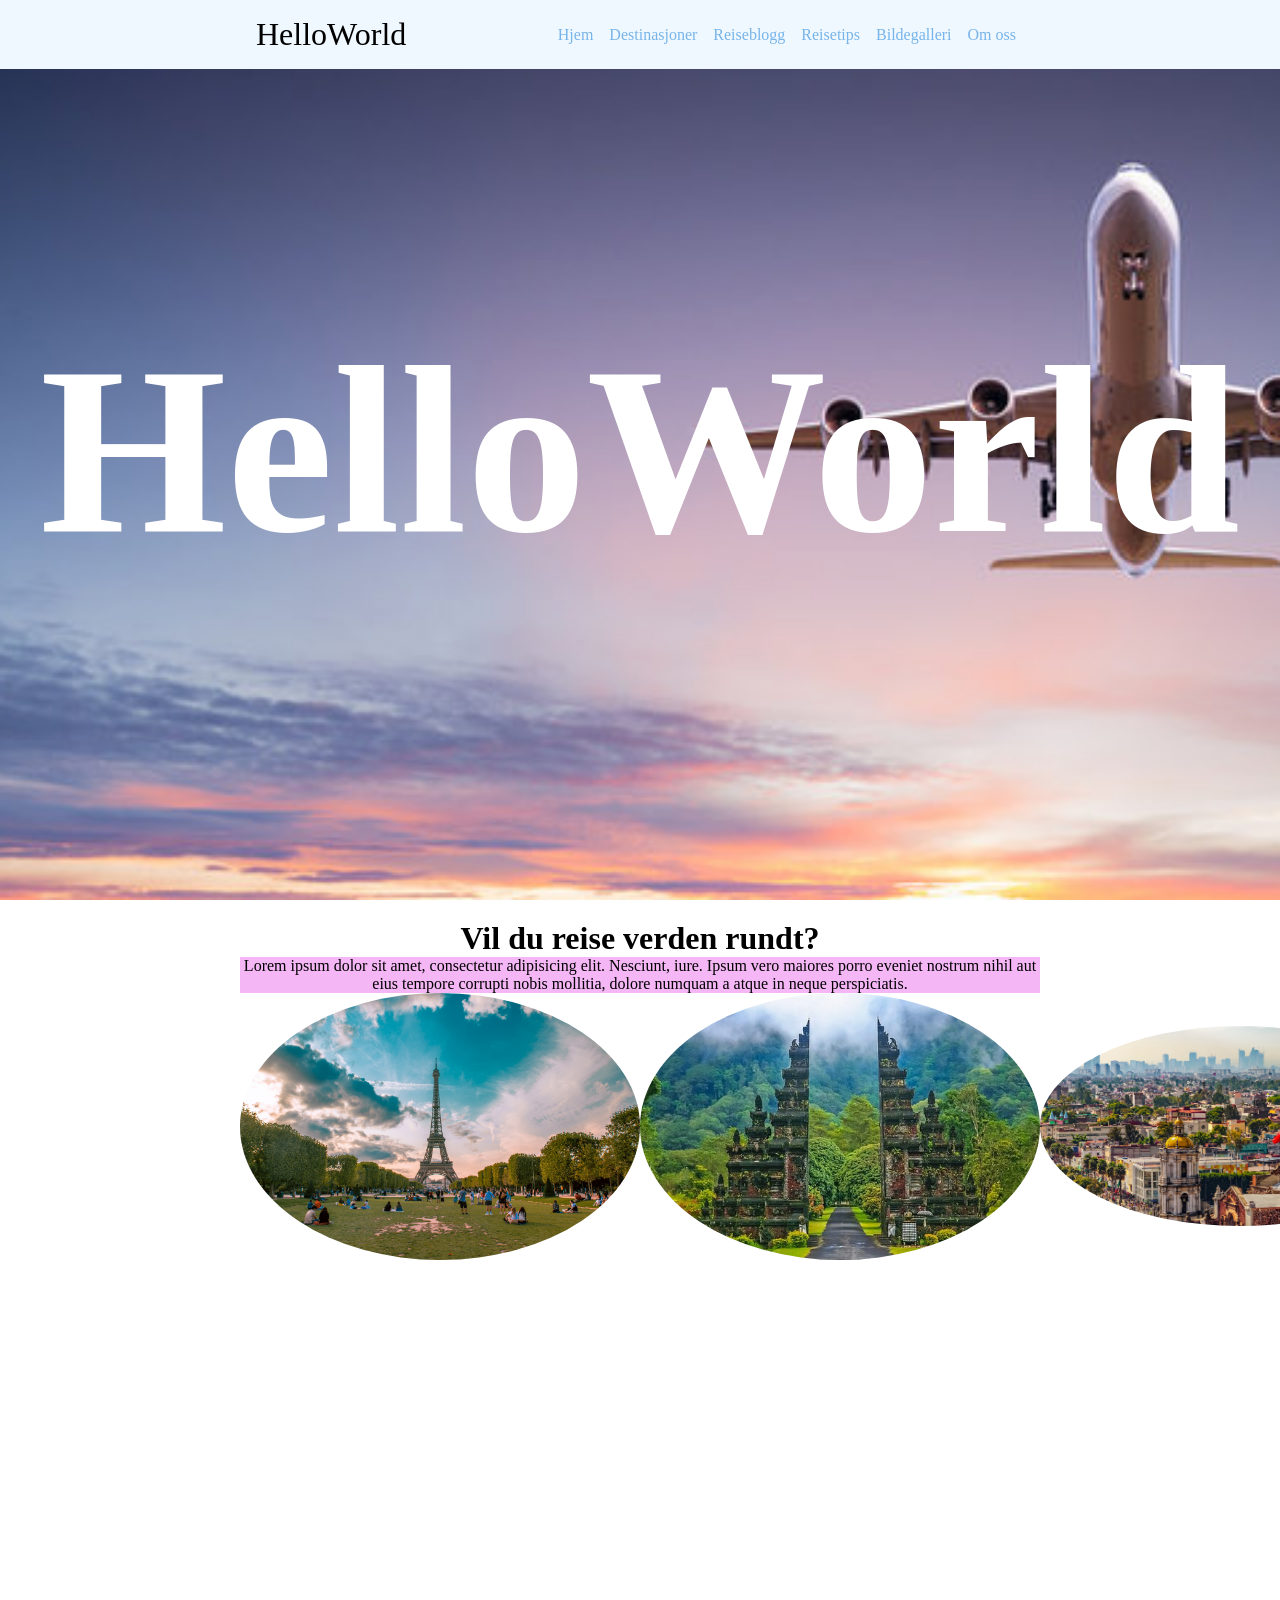
==== index.html @ ba800711 "first?" ====
<!DOCTYPE html>
<html lang="en">

<head>
    <meta charset="UTF-8">
    <meta name="viewport" content="width=device-width, initial-scale=1.0">
    <title>Document</title>
    <link rel="preconnect" href="https://fonts.googleapis.com">
    <link rel="preconnect" href="https://fonts.gstatic.com" crossorigin>
    <link href="https://fonts.googleapis.com/css2?family=Cinzel:wght@400..900&display=swap" rel="stylesheet">
    <link rel="stylesheet" href="style.css">
</head>

<body>

    <nav>
        <div class="container">
            <div class="logo">HelloWorld</div>
            <div class="nav-links">
                <ul>
                    <li><a href="#">Hjem</a></li>
                    <li><a href="#">Destinasjoner</a></li>
                    <li><a href="#">Reiseblogg</a></li>
                    <li><a href="#">Reisetips</a></li>
                    <li><a href="#">Bildegalleri</a></li>
                    <li><a href="#">Om oss</a></li>
                </ul>
            </div>
            <i class="fa-solid fa-bars burger"></i>
            <i class="fa-solid fa-x kryss"></i>
        </div>
    </nav>
    <section class="hero">
        <h1>HelloWorld</h1>
    </section>

    <section class="reise">
        <div class="container">
            <h2>Vil du reise verden rundt?</h2>
            <div class="reise-tekst">
                <p>Lorem ipsum dolor sit amet, consectetur adipisicing elit. Nesciunt, iure. Ipsum vero maiores porro eveniet
                    nostrum nihil aut eius tempore corrupti nobis mollitia, dolore numquam a atque in neque perspiciatis.</p>
            </div>
            <div class="reise-bilder">
                <img src="./bilder/frankrike.jpg" alt="">
                <img src="./bilder/indonesia.jpg" alt="">
                <img src="./bilder/mexico.png" alt="">
            </div>
            
        
        </div>
    </section>
    <section>

    </section>

</body>

</html>
---- style.css ----
.cinzel-<uniquifier> {
    font-family: "Cinzel", serif;
    font-optical-sizing: auto;
    font-weight: <weight>;
    font-style: normal;
}





* {
    margin: 0;
    padding: 0;
    box-sizing: border-box;
}

a {
    text-decoration: none;
}

img{
    width: 100%;
    height: auto;
    display: block;
}

.container {
    max-width: min(800px, 90%);
    margin: 0 auto;

}

nav {
    background-color: aliceblue;
    position: fixed;
    top: 0;
    width: 100%;
    z-index: 100; /* Sikrer at navbaren ligger over annet innhold */

}

nav .container {
    display: flex;
    justify-content: space-between;
    align-items: center;
    

}

.nav-links {
    list-style: none;
    /* display: flex; */
    gap: 1rem;
    padding: 1rem;
    /* 1rem = 16px */
}

.nav-links a {
    color: rgb(119, 180, 233);
    font-size: 1rem;
    padding: 0.5rem;
    border-radius: 5px;
    transition: 0.5s;
}

.nav-links ul {
    display: flex;
    list-style: none;
}

.nav-links a:hover {
    color: black;
    background-color: antiquewhite;

}

.logo {

    font-size: 2rem;
    padding: 1rem;
    /*  border-radius: 50%; */
}

.burger,
.kryss {
    display: none;

}

section {
    height: 100vh;

}

.hero {
    background-image: url(./bilder/fly\ som\ flyr.jpg);
    background-size: cover;
    background-position: center;
    background-repeat: no-repeat;
    height: 100vh;

    display: flex;
    justify-content: center;
    align-items: center;
}

.hero h1{
    color: white;
    z-index: 1;
    font-size: 15rem;
}

.reise{
    height: 100vh;
    background-color: white;
}

.reise h2{
    display: flex;
    justify-content: center;
    align-items: center;
    margin-top: 20px;
    font-size: 2rem;
}

.reise-tekst{
    background-color: rgb(244, 182, 244);
    display: flex;
    text-align: center;

}

.reise-bilder img{
    width: 400px;
    border-radius: 50%;
}

.reise-bilder{
    display: flex;
    justify-content: space-between;
    align-items: center;
}
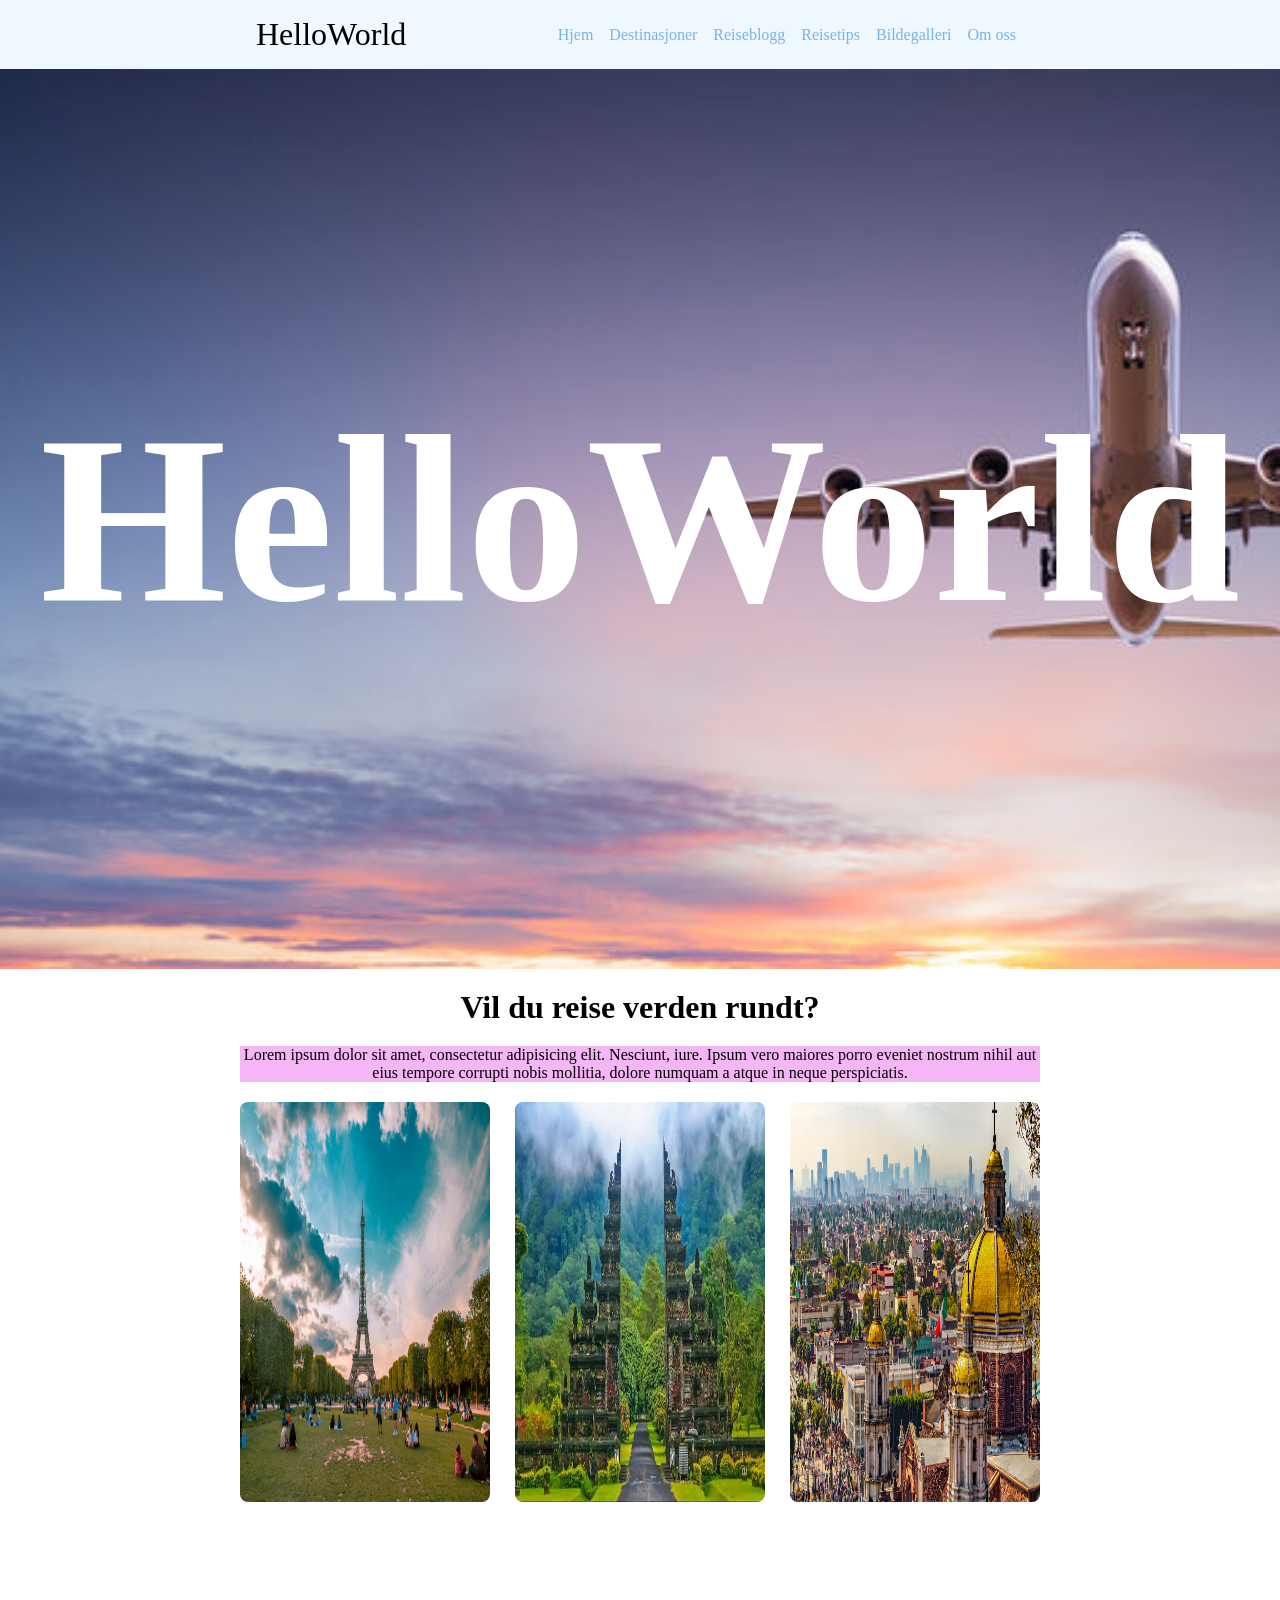
==== commit fa8b770b: "ny" ====
--- a/index.html
+++ b/index.html
@@ -8,7 +8,7 @@
     <link rel="preconnect" href="https://fonts.googleapis.com">
     <link rel="preconnect" href="https://fonts.gstatic.com" crossorigin>
     <link href="https://fonts.googleapis.com/css2?family=Cinzel:wght@400..900&display=swap" rel="stylesheet">
-    <link rel="stylesheet" href="style.css">
+    <link rel="stylesheet" href="index.css">
 </head>
 
 <body>
@@ -22,7 +22,7 @@
                     <li><a href="#">Destinasjoner</a></li>
                     <li><a href="#">Reiseblogg</a></li>
                     <li><a href="#">Reisetips</a></li>
-                    <li><a href="#">Bildegalleri</a></li>
+                    <li><a href="bildegalleri.html">Bildegalleri</a></li>
                     <li><a href="#">Om oss</a></li>
                 </ul>
             </div>
@@ -38,22 +38,51 @@
         <div class="container">
             <h2>Vil du reise verden rundt?</h2>
             <div class="reise-tekst">
-                <p>Lorem ipsum dolor sit amet, consectetur adipisicing elit. Nesciunt, iure. Ipsum vero maiores porro eveniet
-                    nostrum nihil aut eius tempore corrupti nobis mollitia, dolore numquam a atque in neque perspiciatis.</p>
+                <p>Lorem ipsum dolor sit amet, consectetur adipisicing elit. Nesciunt, iure. Ipsum vero maiores porro
+                    eveniet
+                    nostrum nihil aut eius tempore corrupti nobis mollitia, dolore numquam a atque in neque
+                    perspiciatis.</p>
             </div>
             <div class="reise-bilder">
-                <img src="./bilder/frankrike.jpg" alt="">
-                <img src="./bilder/indonesia.jpg" alt="">
-                <img src="./bilder/mexico.png" alt="">
+                <div class="bilde-container">
+                    <img src="./bilder/frankrike.jpg" alt="Frankrike">
+                    <div class="reise-tekst-hover">Frankrike er et land i Vest-Europa som er kjent for sin rike
+                        historie, kultur og vakre natur. Hovedstaden, Paris, blir ofte kalt “kjærlighetens by” og er
+                        berømt for severdigheter som Eiffeltårnet og Louvre. Frankrike er også kjent for god mat, vin og
+                        mote, og mange turister besøker landet hvert år for å oppleve dette.</div>
+                </div>
+                <div class="bilde-container">
+                    <img src="./bilder/indonesia.jpg" alt="Indonesia">
+                    <div class="reise-tekst-hover">Indonesia er verdens største øyland og ligger i Sørøst-Asia. Landet
+                        består av tusenvis av øyer, hvor de mest kjente er Java, Sumatra og Bali. Hovedstaden heter
+                        Jakarta og er en stor og travel by med millioner av innbyggere. Indonesia er kjent for sin vakre
+                        natur med tropiske strender, regnskoger og vulkaner.</div>
+                </div>
+                <div class="bilde-container">
+                    <img src="./bilder/mexico.png" alt="Mexico">
+                    <div class="reise-tekst-hover">Mexico er et land som ligger i Nord-Amerika, sør for USA. Landet er
+                        kjent for sin spennende historie, fargerike kultur og deilige mat. Hovedstaden, Mexico by, er en
+                        av verdens største byer og har mange historiske bygninger og museer. Mexico er også kjent for
+                        matretter som taco, burrito og guacamole, som er populære over hele verden.</div>
+                </div>
+                
+
             </div>
-            
-        
+
+
+
         </div>
     </section>
     <section>
 
     </section>
 
+
+
+    <script>
+
+    </script>
+
 </body>
 
 </html>
--- a/index.css
+++ b/index.css
@@ -0,0 +1,225 @@
+/* .cinzel-<uniquifier> {
+    font-family: "Cinzel", serif;
+    font-optical-sizing: auto;
+    font-weight: <weight>;
+    font-style: normal;
+}
+ */
+
+
+
+
+* {
+    margin: 0;
+    padding: 0;
+    box-sizing: border-box;
+}
+
+a {
+    text-decoration: none;
+}
+
+img {
+    width: 100%;
+    height: auto;
+    display: block;
+}
+
+.container {
+    max-width: min(800px, 90%);
+    margin: 0 auto;
+
+}
+
+nav {
+    background-color: aliceblue;
+    position: sticky;
+    top: 0;
+    width: 100%;
+    z-index: 100;
+    /* Sikrer at navbaren ligger over annet innhold */
+
+}
+
+nav .container {
+    display: flex;
+    justify-content: space-between;
+    align-items: center;
+
+
+}
+
+.nav-links {
+    list-style: none;
+    /* display: flex; */
+    gap: 1rem;
+    padding: 1rem;
+    /* 1rem = 16px */
+}
+
+.nav-links a {
+    color: rgb(119, 180, 233);
+    font-size: 1rem;
+    padding: 0.5rem;
+    border-radius: 5px;
+    transition: 0.5s;
+}
+
+.nav-links ul {
+    display: flex;
+    list-style: none;
+}
+
+.nav-links a:hover {
+    color: black;
+    background-color: antiquewhite;
+
+}
+
+.logo {
+
+    font-size: 2rem;
+    padding: 1rem;
+    /*  border-radius: 50%; */
+}
+
+.burger,
+.kryss {
+    display: none;
+
+}
+
+section {
+    height: 100vh;
+
+}
+
+.hero {
+    background-image: url(./bilder/fly\ som\ flyr.jpg);
+    background-size: cover;
+    background-position: center;
+    background-repeat: no-repeat;
+    height: 100vh;
+
+    display: flex;
+    justify-content: center;
+    align-items: center;
+}
+
+.hero h1 {
+    color: white;
+    z-index: 1;
+    font-size: 15rem;
+}
+
+.reise {
+    height: 100vh;
+    background-color: white;
+}
+
+.reise h2 {
+    display: flex;
+    justify-content: center;
+    align-items: center;
+    margin-top: 20px;
+    font-size: 2rem;
+}
+
+.reise-tekst {
+    background-color: rgb(244, 182, 244);
+    display: flex;
+    text-align: center;
+
+    margin-top: 20px;
+    margin-bottom: 20px;
+
+}
+
+.reise-bilder img {
+    width: 250px;
+    height: 400px;
+    border-radius: 8px;
+}
+
+.reise-bilder {
+    display: flex;
+    justify-content: space-between;
+    align-items: center;
+}
+
+.bilde-container{
+    position: relative;
+    display: inline-block;
+}
+
+.reise-tekst-hover {
+    opacity: 0;
+    transition: opacity 0.3s ease;
+    position: absolute;
+
+    top: 100%;
+    /* Plasserer teksten under bildet */
+    left: 0;
+    background: rgb(244, 182, 244);
+    color: white;
+    padding: 8px;
+    border-radius: 8px;
+}
+
+.bilde-container:hover .reise-tekst-hover {
+    opacity: 1;
+
+}
+
+/* .galleri {
+    display: grid;
+    grid-template-columns: 2fr 1fr 1fr;
+    grid-template-rows: 250px 250px;
+    gap: 8px;
+    max-width: 900px;
+    margin: 0 auto;
+}
+
+.bilde-container {
+    position: relative;
+    overflow: hidden;
+    border-radius: 8px;
+}
+
+.bilde-container:first-child {
+    grid-row: span 2;
+}
+
+.bilde-container.bredt {
+    grid-column: span 2;
+}
+
+.bilde-container img {
+    width: 100%;
+    height: 100%;
+    object-fit: cover;
+    display: block;
+    transition: transform 0.3s ease;
+}
+
+.bilde-container:hover img {
+    transform: scale(1.04);
+}
+
+.reise-tekst-hover {
+    position: absolute;
+    bottom: 0;
+    left: 0;
+    right: 0;
+    background: rgba(0, 0, 0, 0.55);
+    color: white;
+    padding: 10px 14px;
+    font-size: 1rem;
+    font-weight: 500;
+    opacity: 0;
+    transition: opacity 0.3s ease;
+}
+
+.bilde-container:hover .reise-tekst-hover {
+    opacity: 1;
+} */
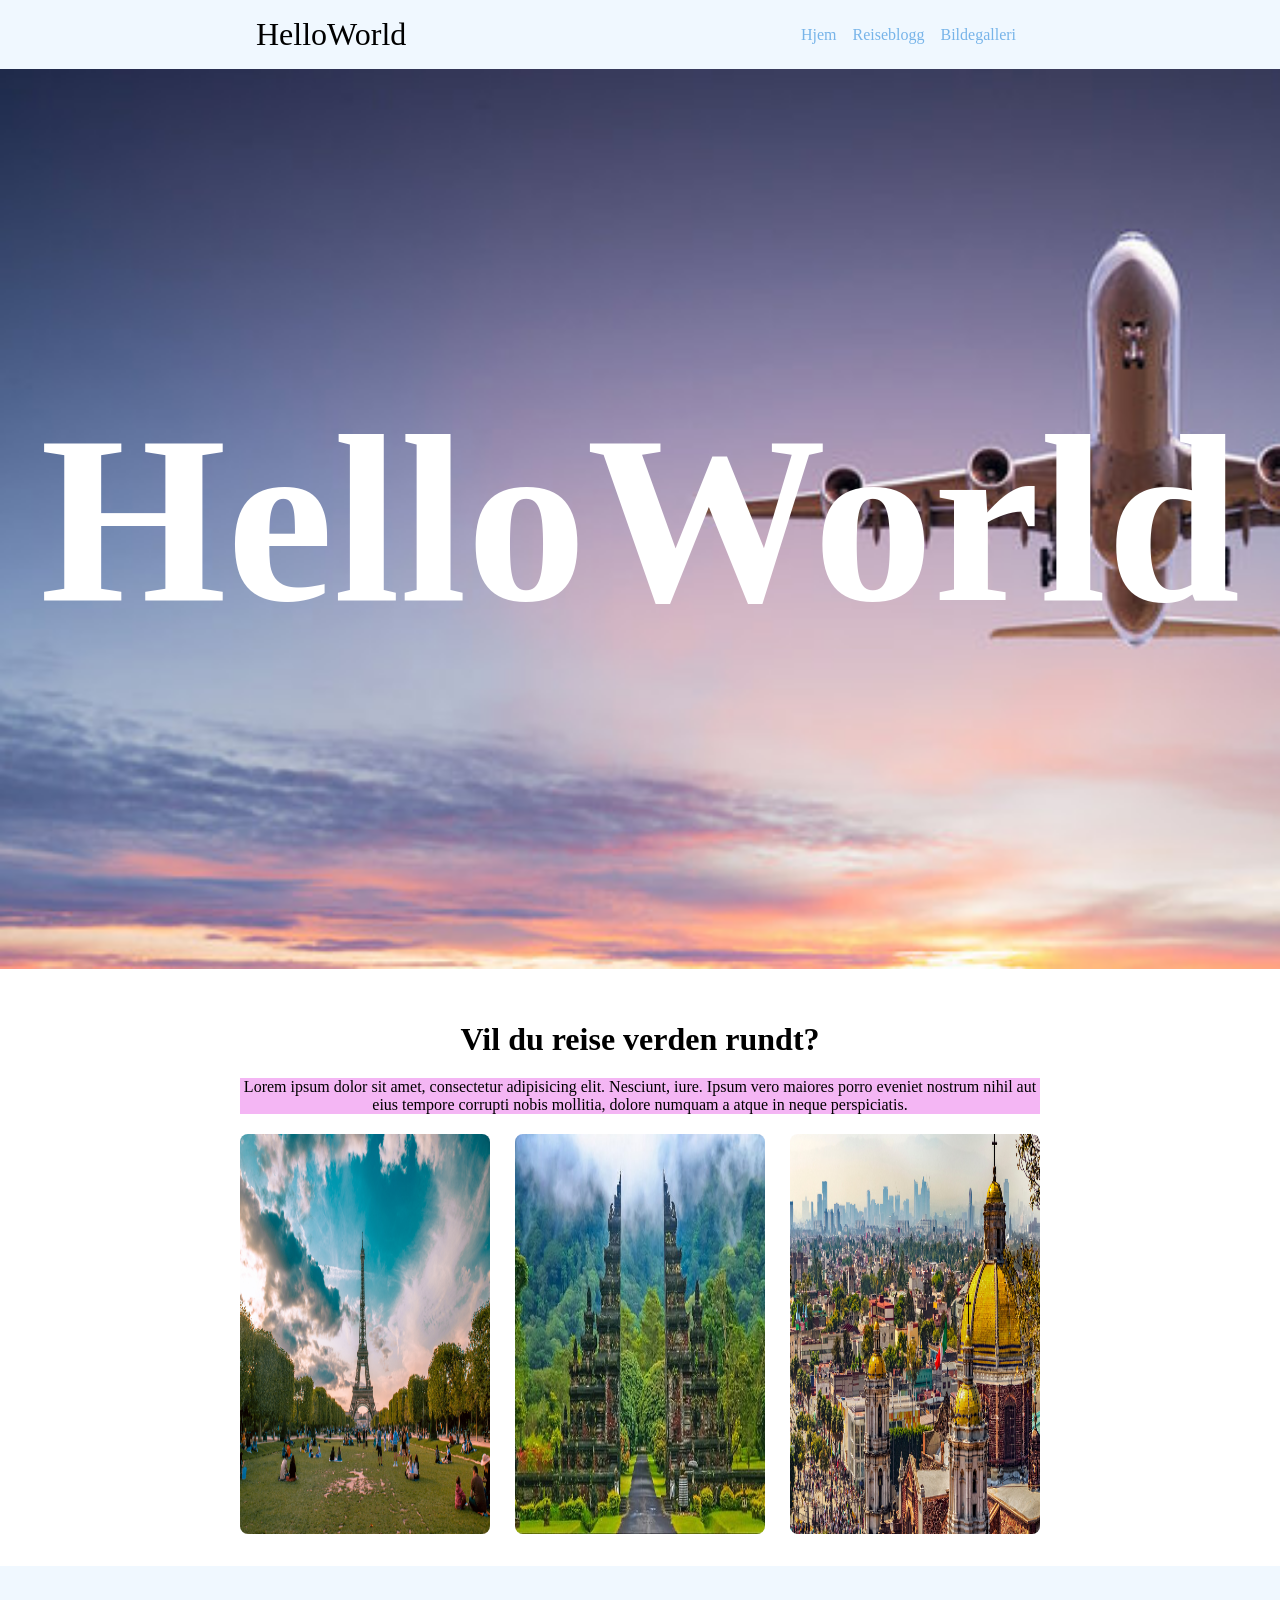
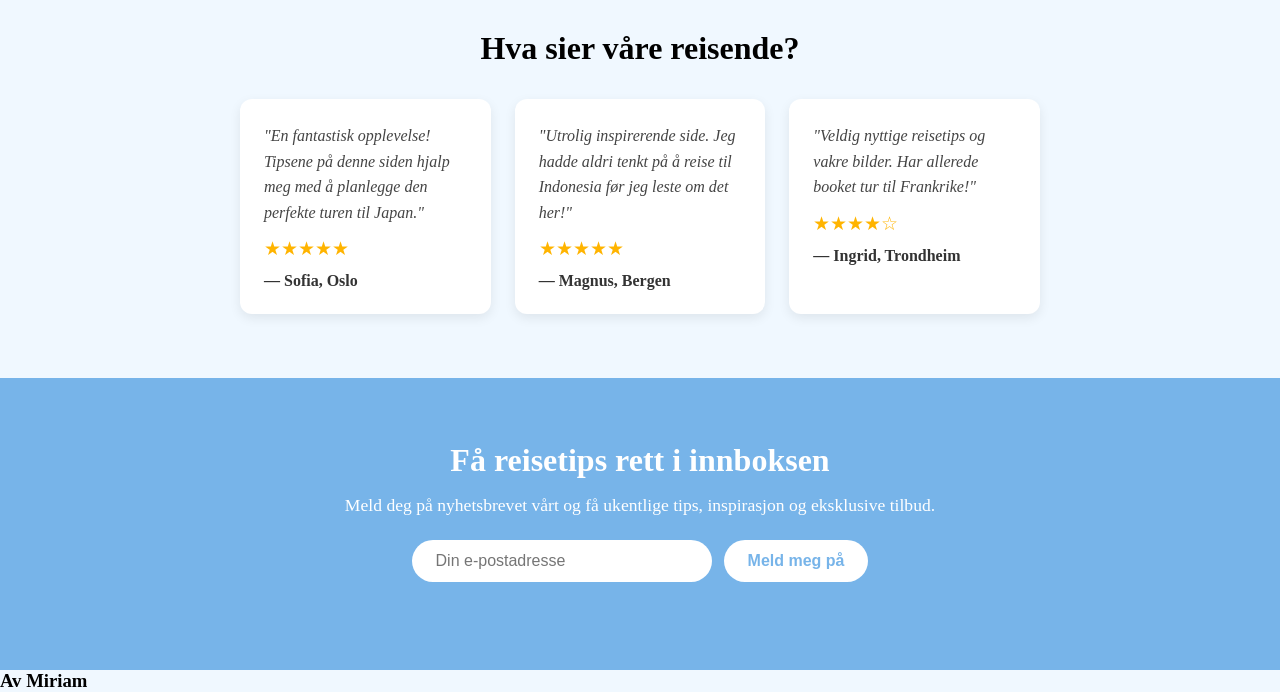
==== commit 9889d740: "endaen" ====
--- a/index.html
+++ b/index.html
@@ -8,9 +8,9 @@
     <link rel="preconnect" href="https://fonts.googleapis.com">
     <link rel="preconnect" href="https://fonts.gstatic.com" crossorigin>
     <link href="https://fonts.googleapis.com/css2?family=Cinzel:wght@400..900&display=swap" rel="stylesheet">
+    <link rel="stylesheet" href="https://cdnjs.cloudflare.com/ajax/libs/font-awesome/6.5.0/css/all.min.css">
     <link rel="stylesheet" href="index.css">
 </head>
-
 <body>
 
     <nav>
@@ -19,20 +19,19 @@
             <div class="nav-links">
                 <ul>
                     <li><a href="#">Hjem</a></li>
-                    <li><a href="#">Destinasjoner</a></li>
-                    <li><a href="#">Reiseblogg</a></li>
-                    <li><a href="#">Reisetips</a></li>
+                    <li><a href="blogg.html">Reiseblogg</a></li>
                     <li><a href="bildegalleri.html">Bildegalleri</a></li>
-                    <li><a href="#">Om oss</a></li>
                 </ul>
             </div>
-            <i class="fa-solid fa-bars burger"></i>
-            <i class="fa-solid fa-x kryss"></i>
+            <i class="fa-solid fa-bars burger" style="color: black;"></i>
+            <i class="fa-solid fa-x kryss" style="color: black;"></i>
         </div>
     </nav>
     <section class="hero">
         <h1>HelloWorld</h1>
     </section>
+
+
 
     <section class="reise">
         <div class="container">
@@ -65,7 +64,7 @@
                         av verdens største byer og har mange historiske bygninger og museer. Mexico er også kjent for
                         matretter som taco, burrito og guacamole, som er populære over hele verden.</div>
                 </div>
-                
+
 
             </div>
 
@@ -73,16 +72,56 @@
 
         </div>
     </section>
-    <section>
 
+   
+    <section class="anmeldelser">
+        <div class="container">
+            <h2>Hva sier våre reisende?</h2>
+            <div class="anmeldelse-grid">
+                <div class="anmeldelse-kort">
+                    <p>"En fantastisk opplevelse! Tipsene på denne siden hjalp meg med å planlegge den perfekte turen
+                        til Japan."</p>
+                    <div class="stjerner">★★★★★</div>
+                    <span class="navn">— Sofia, Oslo</span>
+                </div>
+                <div class="anmeldelse-kort">
+                    <p>"Utrolig inspirerende side. Jeg hadde aldri tenkt på å reise til Indonesia før jeg leste om det
+                        her!"</p>
+                    <div class="stjerner">★★★★★</div>
+                    <span class="navn">— Magnus, Bergen</span>
+                </div>
+                <div class="anmeldelse-kort">
+                    <p>"Veldig nyttige reisetips og vakre bilder. Har allerede booket tur til Frankrike!"</p>
+                    <div class="stjerner">★★★★☆</div>
+                    <span class="navn">— Ingrid, Trondheim</span>
+                </div>
+            </div>
+        </div>
+    </section>
+
+    
+    <section class="nyhetsbrev">
+        <div class="container">
+            <h2>Få reisetips rett i innboksen</h2>
+            <p>Meld deg på nyhetsbrevet vårt og få ukentlige tips, inspirasjon og eksklusive tilbud.</p>
+            <div class="nyhetsbrev-form">
+                <input type="email" placeholder="Din e-postadresse" id="epost-input">
+                <button id="meld-på-knapp">Meld meg på</button>
+            </div>
+            <p id="bekreftelse-melding"></p>
+        </div>
     </section>
 
 
 
-    <script>
 
-    </script>
+
+    <button id="topp-knapp">↑</button>
+    <script src="script.js"></script>
 
 </body>
 
+<footer>
+    <h3>Av Miriam</h3>
+</footer>
 </html>
--- a/index.css
+++ b/index.css
@@ -1,14 +1,3 @@
-/* .cinzel-<uniquifier> {
-    font-family: "Cinzel", serif;
-    font-optical-sizing: auto;
-    font-weight: <weight>;
-    font-style: normal;
-}
- */
-
-
-
-
 * {
     margin: 0;
     padding: 0;
@@ -37,8 +26,6 @@
     top: 0;
     width: 100%;
     z-index: 100;
-    /* Sikrer at navbaren ligger over annet innhold */
-
 }
 
 nav .container {
@@ -80,13 +67,22 @@
 
     font-size: 2rem;
     padding: 1rem;
-    /*  border-radius: 50%; */
+   
 }
 
 .burger,
 .kryss {
     display: none;
 
+}
+
+.burger.skjult {
+    display: none !important;
+}
+
+.kryss.synlig {
+    display: block !important;
+    color: black;
 }
 
 section {
@@ -112,8 +108,34 @@
     font-size: 15rem;
 }
 
+#topp-knapp {
+    position: fixed;
+    bottom: 2rem;
+    right: 2rem;
+    background-color: rgb(119, 180, 233);
+    color: white;
+    border: none;
+    border-radius: 50%;
+    width: 50px;
+    height: 50px;
+    font-size: 1.5rem;
+    cursor: pointer;
+    opacity: 0;
+    transition: opacity 0.3s ease;
+    z-index: 999;
+}
+
+#topp-knapp.synlig {
+    opacity: 1;
+}
+
+#topp-knapp:hover {
+    background-color: rgb(80, 140, 200);
+}
+
 .reise {
-    height: 100vh;
+    height: auto;
+    padding: 2rem 0;
     background-color: white;
 }
 
@@ -150,6 +172,7 @@
 .bilde-container{
     position: relative;
     display: inline-block;
+    overflow: hidden;
 }
 
 .reise-tekst-hover {
@@ -157,10 +180,10 @@
     transition: opacity 0.3s ease;
     position: absolute;
 
-    top: 100%;
+    bottom: 0;
     /* Plasserer teksten under bildet */
     left: 0;
-    background: rgb(244, 182, 244);
+    background: rgba(244, 182, 244, 0.7);
     color: white;
     padding: 8px;
     border-radius: 8px;
@@ -171,55 +194,219 @@
 
 }
 
-/* .galleri {
+
+.anmeldelser {
+    background-color: aliceblue;
+    padding: 4rem 0;
+    height: auto;
+}
+
+.anmeldelser h2 {
+    text-align: center;
+    font-size: 2rem;
+    margin-bottom: 2rem;
+}
+
+.anmeldelse-grid {
     display: grid;
-    grid-template-columns: 2fr 1fr 1fr;
-    grid-template-rows: 250px 250px;
-    gap: 8px;
-    max-width: 900px;
-    margin: 0 auto;
-}
-
-.bilde-container {
-    position: relative;
-    overflow: hidden;
-    border-radius: 8px;
-}
-
-.bilde-container:first-child {
-    grid-row: span 2;
-}
-
-.bilde-container.bredt {
-    grid-column: span 2;
-}
-
-.bilde-container img {
-    width: 100%;
-    height: 100%;
-    object-fit: cover;
-    display: block;
-    transition: transform 0.3s ease;
-}
-
-.bilde-container:hover img {
-    transform: scale(1.04);
-}
-
-.reise-tekst-hover {
-    position: absolute;
-    bottom: 0;
-    left: 0;
-    right: 0;
-    background: rgba(0, 0, 0, 0.55);
-    color: white;
-    padding: 10px 14px;
+    grid-template-columns: repeat(3, 1fr);
+    gap: 1.5rem;
+}
+
+.anmeldelse-kort {
+    background-color: white;
+    border-radius: 12px;
+    padding: 1.5rem;
+    box-shadow: 0 4px 12px rgba(0, 0, 0, 0.08);
+    display: flex;
+    flex-direction: column;
+    gap: 0.75rem;
+}
+
+.anmeldelse-kort p {
+    font-style: italic;
+    color: #444;
+    line-height: 1.6;
+}
+
+.stjerner {
+    color: rgb(255, 180, 0);
+    font-size: 1.2rem;
+}
+
+.navn {
+    font-weight: 600;
+    color: #333;
+}
+
+
+.nyhetsbrev {
+    background-color: rgb(119, 180, 233);
+    padding: 4rem 0;
+    height: auto;
+    text-align: center;
+}
+
+.nyhetsbrev h2 {
+    font-size: 2rem;
+    color: white;
+    margin-bottom: 1rem;
+}
+
+.nyhetsbrev p {
+    color: white;
+    margin-bottom: 1.5rem;
+    font-size: 1.1rem;
+}
+
+.nyhetsbrev-form {
+    display: flex;
+    justify-content: center;
+    gap: 0.75rem;
+    flex-wrap: wrap;
+}
+
+.nyhetsbrev-form input {
+    padding: 0.75rem 1.5rem;
+    border: none;
+    border-radius: 50px;
     font-size: 1rem;
-    font-weight: 500;
-    opacity: 0;
-    transition: opacity 0.3s ease;
-}
-
-.bilde-container:hover .reise-tekst-hover {
-    opacity: 1;
-} */+    width: 300px;
+    outline: none;
+}
+
+.nyhetsbrev-form button {
+    padding: 0.75rem 1.5rem;
+    background-color: white;
+    color: rgb(119, 180, 233);
+    border: none;
+    border-radius: 50px;
+    font-size: 1rem;
+    font-weight: 600;
+    cursor: pointer;
+    transition: 0.3s;
+}
+
+.nyhetsbrev-form button:hover {
+    background-color: rgb(80, 140, 200);
+    color: white;
+}
+
+#bekreftelse-melding {
+    margin-top: 1rem;
+    font-weight: 600;
+    font-size: 1.1rem;
+}
+
+footer{
+    background-color: aliceblue;
+    color: black;
+
+}
+
+
+/* Nettbrett (maks 768px) */
+@media (max-width: 768px) {
+
+    /* Navbar – vis hamburger-meny */
+    .burger {
+        display: block;
+        font-size: 1.5rem;
+        padding: 1rem;
+        cursor: pointer;
+    }
+
+    .nav-links {
+        display: none;
+        position: absolute;
+        top: 70px;
+        left: 0;
+        width: 100%;
+        background-color: aliceblue;
+        padding: 1rem;
+    }
+
+    .nav-links.åpen {
+        display: block;
+    }
+
+    .nav-links ul {
+        flex-direction: column;
+        gap: 0.5rem;
+    }
+
+    /* Hero – mindre tekst */
+    .hero h1 {
+        font-size: 5rem;
+    }
+
+    /* Reise-bilder – stable loddrett */
+    .reise-bilder {
+        flex-direction: column;
+        gap: 1rem;
+    }
+
+    .reise-bilder img {
+        width: 100%;
+        height: 250px;
+    }
+
+    /* Anmeldelser – én kolonne */
+    .anmeldelse-grid {
+        grid-template-columns: 1fr;
+    }
+}
+
+
+@media (max-width: 600px) {
+
+    i.burger {
+        display: block !important;
+        color: black !important;
+        font-size: 1.5rem !important;
+        padding: 1rem !important;
+        cursor: pointer !important;
+    }
+
+   /*  .burger {
+        display: block;
+        font-size: 1.5rem;
+        padding: 1rem;
+        cursor: pointer;
+        color: black !important; 
+    } */
+
+    .kryss {
+        font-size: 1.5rem;
+        padding: 1rem;
+        cursor: pointer;
+        color: black !important; /* <-- legg til farge */
+        /* display: none er standard, JS styrer visningen */
+    }
+
+    .hero h1 {
+        font-size: 3rem;
+    }
+
+    .logo {
+        font-size: 1.5rem;
+    }
+    .reise-bilder {
+        gap: 2rem;        /* mer avstand mellom bildene */
+        flex-wrap: wrap;  /* gjør at bildene brytes til ny linje */
+        justify-content: center;
+    }
+
+    .reise-bilder img {
+        width: 200px;
+    }
+
+    .nyhetsbrev-form {
+        flex-direction: column;
+        align-items: center;
+    }
+
+    .nyhetsbrev-form input {
+        width: 100%;
+    }
+}
